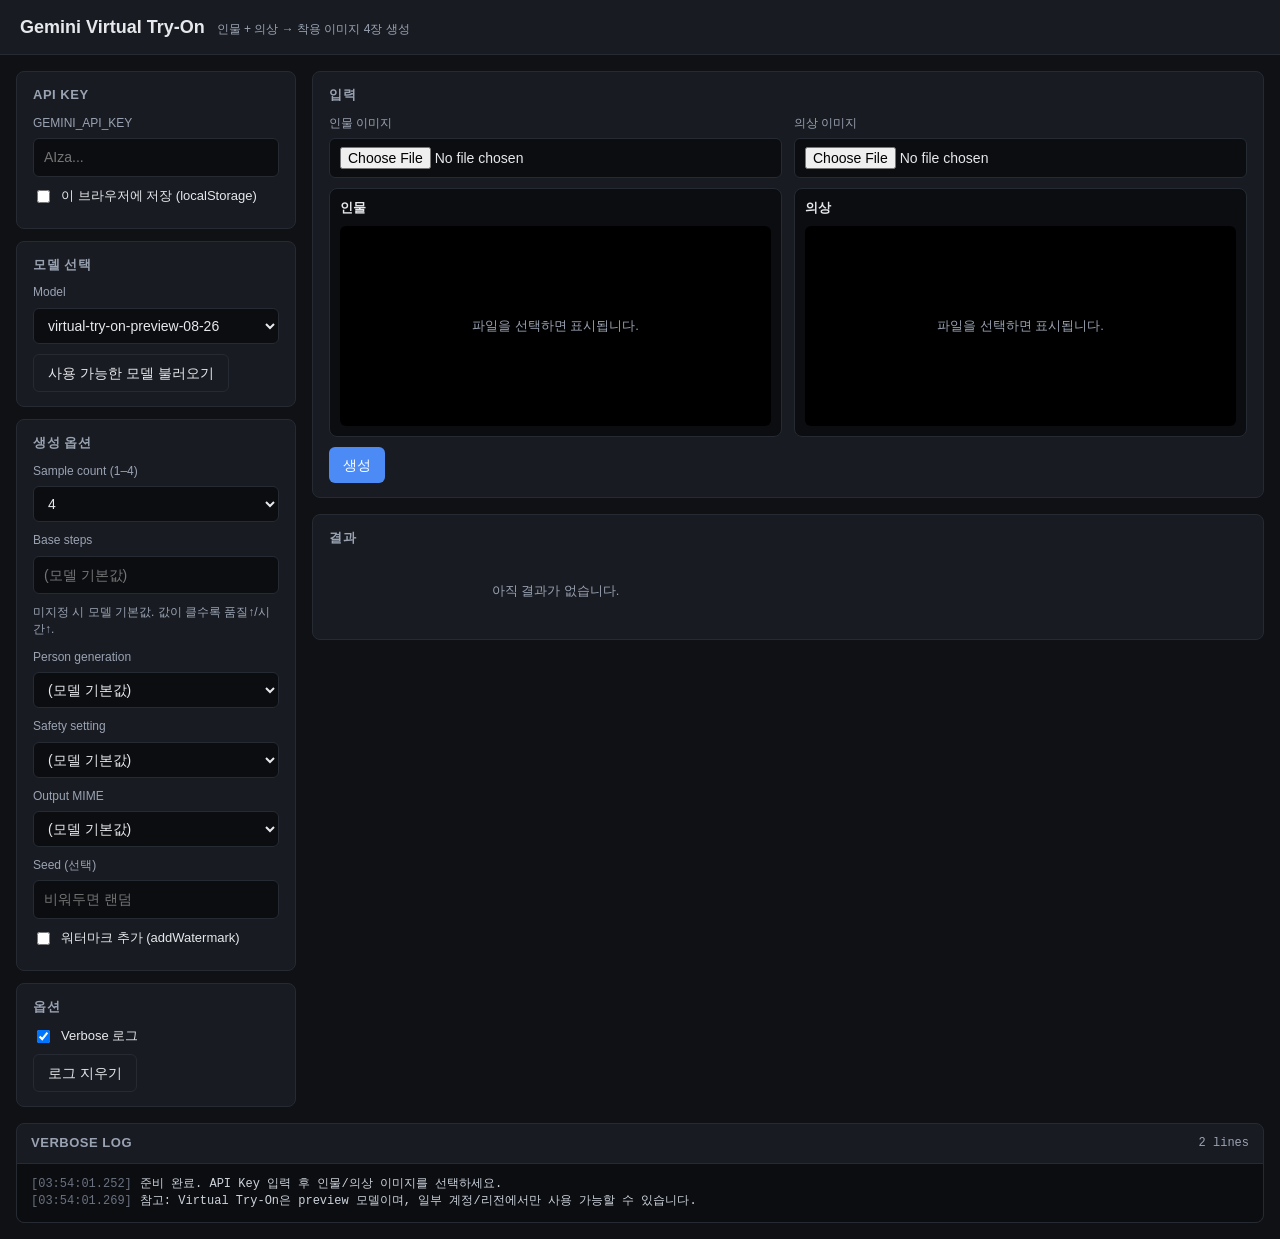
==== virtual_try_on_js/index.html @ f1c5b674 "Add virtual try-on static web sample 인물 사진과 의상 사진을 입력 받아 Gemini virtual-try-on 모델 (:predict 엔드포인트)을 " ====
<!doctype html>
<html lang="ko">
  <head>
    <meta charset="utf-8" />
    <meta name="viewport" content="width=device-width, initial-scale=1" />
    <title>Gemini Virtual Try-On</title>
    <link rel="stylesheet" href="style.css" />
  </head>
  <body>
    <header class="topbar">
      <h1>Gemini Virtual Try-On</h1>
      <span class="subtitle">인물 + 의상 → 착용 이미지 4장 생성</span>
    </header>

    <main class="layout">
      <aside class="sidebar">
        <section class="panel">
          <h2>API Key</h2>
          <label class="field">
            <span>GEMINI_API_KEY</span>
            <input
              id="apiKey"
              type="password"
              autocomplete="off"
              placeholder="AIza..."
            />
          </label>
          <label class="checkbox">
            <input id="rememberKey" type="checkbox" />
            <span>이 브라우저에 저장 (localStorage)</span>
          </label>
        </section>

        <section class="panel">
          <h2>모델 선택</h2>
          <label class="field">
            <span>Model</span>
            <select id="model">
              <option value="virtual-try-on-preview-08-26" selected>
                virtual-try-on-preview-08-26
              </option>
            </select>
          </label>
          <button id="listModelsBtn" type="button" class="secondary">
            사용 가능한 모델 불러오기
          </button>
        </section>

        <section class="panel">
          <h2>생성 옵션</h2>
          <label class="field">
            <span>Sample count (1–4)</span>
            <select id="sampleCount">
              <option value="1">1</option>
              <option value="2">2</option>
              <option value="3">3</option>
              <option value="4" selected>4</option>
            </select>
          </label>

          <label class="field">
            <span>Base steps</span>
            <input
              id="baseSteps"
              type="number"
              min="1"
              max="100"
              placeholder="(모델 기본값)"
            />
            <span class="hint">미지정 시 모델 기본값. 값이 클수록 품질↑/시간↑.</span>
          </label>

          <label class="field">
            <span>Person generation</span>
            <select id="personGeneration">
              <option value="">(모델 기본값)</option>
              <option value="allow_adult">allow_adult</option>
              <option value="allow_all">allow_all</option>
              <option value="dont_allow">dont_allow</option>
            </select>
          </label>

          <label class="field">
            <span>Safety setting</span>
            <select id="safetySetting">
              <option value="">(모델 기본값)</option>
              <option value="block_low_and_above">block_low_and_above</option>
              <option value="block_medium_and_above">block_medium_and_above</option>
              <option value="block_only_high">block_only_high</option>
              <option value="block_none">block_none</option>
            </select>
          </label>

          <label class="field">
            <span>Output MIME</span>
            <select id="outputMimeType">
              <option value="">(모델 기본값)</option>
              <option value="image/png">image/png</option>
              <option value="image/jpeg">image/jpeg</option>
            </select>
          </label>

          <label class="field">
            <span>Seed (선택)</span>
            <input id="seed" type="number" placeholder="비워두면 랜덤" />
          </label>

          <label class="checkbox">
            <input id="addWatermark" type="checkbox" />
            <span>워터마크 추가 (addWatermark)</span>
          </label>
        </section>

        <section class="panel">
          <h2>옵션</h2>
          <label class="checkbox">
            <input id="verbose" type="checkbox" checked />
            <span>Verbose 로그</span>
          </label>
          <button id="clearLogBtn" type="button" class="secondary">
            로그 지우기
          </button>
        </section>
      </aside>

      <section class="content">
        <form id="tryOnForm" class="panel form">
          <h2>입력</h2>
          <div class="input-grid">
            <label class="field">
              <span>인물 이미지</span>
              <input id="personFile" type="file" accept="image/*" required />
            </label>
            <label class="field">
              <span>의상 이미지</span>
              <input id="productFile" type="file" accept="image/*" required />
            </label>
          </div>

          <div class="image-grid two">
            <figure class="image-card">
              <figcaption>
                <strong>인물</strong>
                <span id="personInfo" class="meta"></span>
              </figcaption>
              <div class="image-wrap" id="personWrap">
                <p class="placeholder">파일을 선택하면 표시됩니다.</p>
              </div>
            </figure>
            <figure class="image-card">
              <figcaption>
                <strong>의상</strong>
                <span id="productInfo" class="meta"></span>
              </figcaption>
              <div class="image-wrap" id="productWrap">
                <p class="placeholder">파일을 선택하면 표시됩니다.</p>
              </div>
            </figure>
          </div>

          <div class="actions">
            <button id="submitBtn" type="submit">생성</button>
            <span id="status" class="status"></span>
          </div>
        </form>

        <section class="panel results">
          <h2>결과</h2>
          <div id="resultsGrid" class="image-grid four">
            <p class="placeholder">아직 결과가 없습니다.</p>
          </div>
        </section>
      </section>
    </main>

    <section class="logpanel">
      <header>
        <h2>Verbose Log</h2>
        <span id="logCount" class="meta"></span>
      </header>
      <pre id="log"></pre>
    </section>

    <script src="app.js"></script>
  </body>
</html>
---- virtual_try_on_js/style.css ----
:root {
  --bg: #0f1115;
  --panel: #181b22;
  --panel-border: #262a33;
  --text: #e6e8eb;
  --muted: #9aa3b2;
  --accent: #4c8bf5;
  --accent-hover: #6aa1ff;
  --danger: #e5484d;
  --ok: #2fbf71;
  --warn: #e0a93f;
  --code-bg: #0b0d11;
}

* {
  box-sizing: border-box;
}

html,
body {
  margin: 0;
  padding: 0;
  background: var(--bg);
  color: var(--text);
  font-family: -apple-system, BlinkMacSystemFont, "Segoe UI", Roboto, sans-serif;
  font-size: 14px;
  line-height: 1.45;
}

.topbar {
  display: flex;
  align-items: baseline;
  gap: 12px;
  padding: 14px 20px;
  border-bottom: 1px solid var(--panel-border);
  background: var(--panel);
}
.topbar h1 {
  margin: 0;
  font-size: 18px;
}
.subtitle {
  color: var(--muted);
  font-size: 12px;
}

.layout {
  display: grid;
  grid-template-columns: 280px 1fr;
  gap: 16px;
  padding: 16px;
}

.sidebar {
  display: flex;
  flex-direction: column;
  gap: 12px;
}

.content {
  display: flex;
  flex-direction: column;
  gap: 16px;
  min-width: 0;
}

.panel {
  background: var(--panel);
  border: 1px solid var(--panel-border);
  border-radius: 8px;
  padding: 14px 16px;
}
.panel h2 {
  margin: 0 0 10px 0;
  font-size: 13px;
  text-transform: uppercase;
  letter-spacing: 0.04em;
  color: var(--muted);
}

.field {
  display: flex;
  flex-direction: column;
  gap: 6px;
  margin-bottom: 10px;
}
.field > span {
  font-size: 12px;
  color: var(--muted);
}

input[type="text"],
input[type="password"],
input[type="number"],
input[type="file"],
select,
textarea {
  background: var(--code-bg);
  border: 1px solid var(--panel-border);
  border-radius: 6px;
  color: var(--text);
  padding: 8px 10px;
  font: inherit;
  width: 100%;
}
textarea {
  resize: vertical;
  font-family: inherit;
}
input:focus,
select:focus,
textarea:focus {
  outline: none;
  border-color: var(--accent);
}

.checkbox {
  display: flex;
  align-items: center;
  gap: 8px;
  font-size: 13px;
  margin-bottom: 8px;
}
.checkbox input {
  width: auto;
}

button,
a.secondary {
  background: var(--accent);
  color: white;
  border: none;
  border-radius: 6px;
  padding: 8px 14px;
  font: inherit;
  cursor: pointer;
  text-decoration: none;
  display: inline-block;
}
button:hover {
  background: var(--accent-hover);
}
button:disabled {
  opacity: 0.5;
  cursor: not-allowed;
}
button.secondary,
a.secondary {
  background: transparent;
  border: 1px solid var(--panel-border);
  color: var(--text);
}
button.secondary:hover,
a.secondary:hover {
  border-color: var(--accent);
}

.hint {
  color: var(--muted);
  font-size: 12px;
  margin: 4px 0 0 0;
}

.form .actions {
  display: flex;
  align-items: center;
  gap: 12px;
  margin-top: 10px;
}
.status {
  color: var(--muted);
  font-size: 12px;
}
.status.error {
  color: var(--danger);
}
.status.ok {
  color: var(--ok);
}
.status.warn {
  color: var(--warn);
}

.input-grid {
  display: grid;
  grid-template-columns: 1fr 1fr;
  gap: 12px;
}
@media (max-width: 700px) {
  .input-grid {
    grid-template-columns: 1fr;
  }
}

.image-grid {
  display: grid;
  gap: 12px;
}
.image-grid.two {
  grid-template-columns: 1fr 1fr;
}
.image-grid.four {
  grid-template-columns: repeat(2, 1fr);
}
@media (max-width: 900px) {
  .image-grid.two,
  .image-grid.four {
    grid-template-columns: 1fr;
  }
  .layout {
    grid-template-columns: 1fr;
  }
}

.image-card {
  margin: 0;
  display: flex;
  flex-direction: column;
  gap: 8px;
  background: var(--code-bg);
  border: 1px solid var(--panel-border);
  border-radius: 8px;
  padding: 10px;
}
.image-card figcaption {
  display: flex;
  justify-content: space-between;
  align-items: baseline;
  gap: 8px;
  font-size: 13px;
}
.meta {
  color: var(--muted);
  font-size: 12px;
  font-family: ui-monospace, SFMono-Regular, Menlo, Consolas, monospace;
}
.image-wrap {
  display: flex;
  align-items: center;
  justify-content: center;
  min-height: 200px;
  background: #000;
  border-radius: 6px;
  overflow: hidden;
}
.image-wrap img {
  max-width: 100%;
  max-height: 480px;
  display: block;
}
.placeholder {
  color: var(--muted);
  font-size: 13px;
  padding: 24px;
  text-align: center;
  margin: 0;
}
.download-row {
  display: flex;
  justify-content: flex-end;
}

.logpanel {
  margin: 0 16px 16px;
  background: var(--panel);
  border: 1px solid var(--panel-border);
  border-radius: 8px;
}
.logpanel header {
  display: flex;
  justify-content: space-between;
  align-items: center;
  padding: 10px 14px;
  border-bottom: 1px solid var(--panel-border);
}
.logpanel h2 {
  margin: 0;
  font-size: 13px;
  text-transform: uppercase;
  letter-spacing: 0.04em;
  color: var(--muted);
}
.logpanel pre {
  margin: 0;
  padding: 12px 14px;
  max-height: 260px;
  overflow: auto;
  font-family: ui-monospace, SFMono-Regular, Menlo, Consolas, monospace;
  font-size: 12px;
  white-space: pre-wrap;
  word-break: break-word;
  background: var(--code-bg);
  border-radius: 0 0 8px 8px;
  color: #cdd3dc;
}
.log-line {
  display: block;
}
.log-line.info {
  color: #cdd3dc;
}
.log-line.verbose {
  color: #9aa3b2;
}
.log-line.error {
  color: var(--danger);
}
.log-line.ok {
  color: var(--ok);
}
.log-line.warn {
  color: var(--warn);
}
.log-line .ts {
  color: #6b7280;
  margin-right: 8px;
}
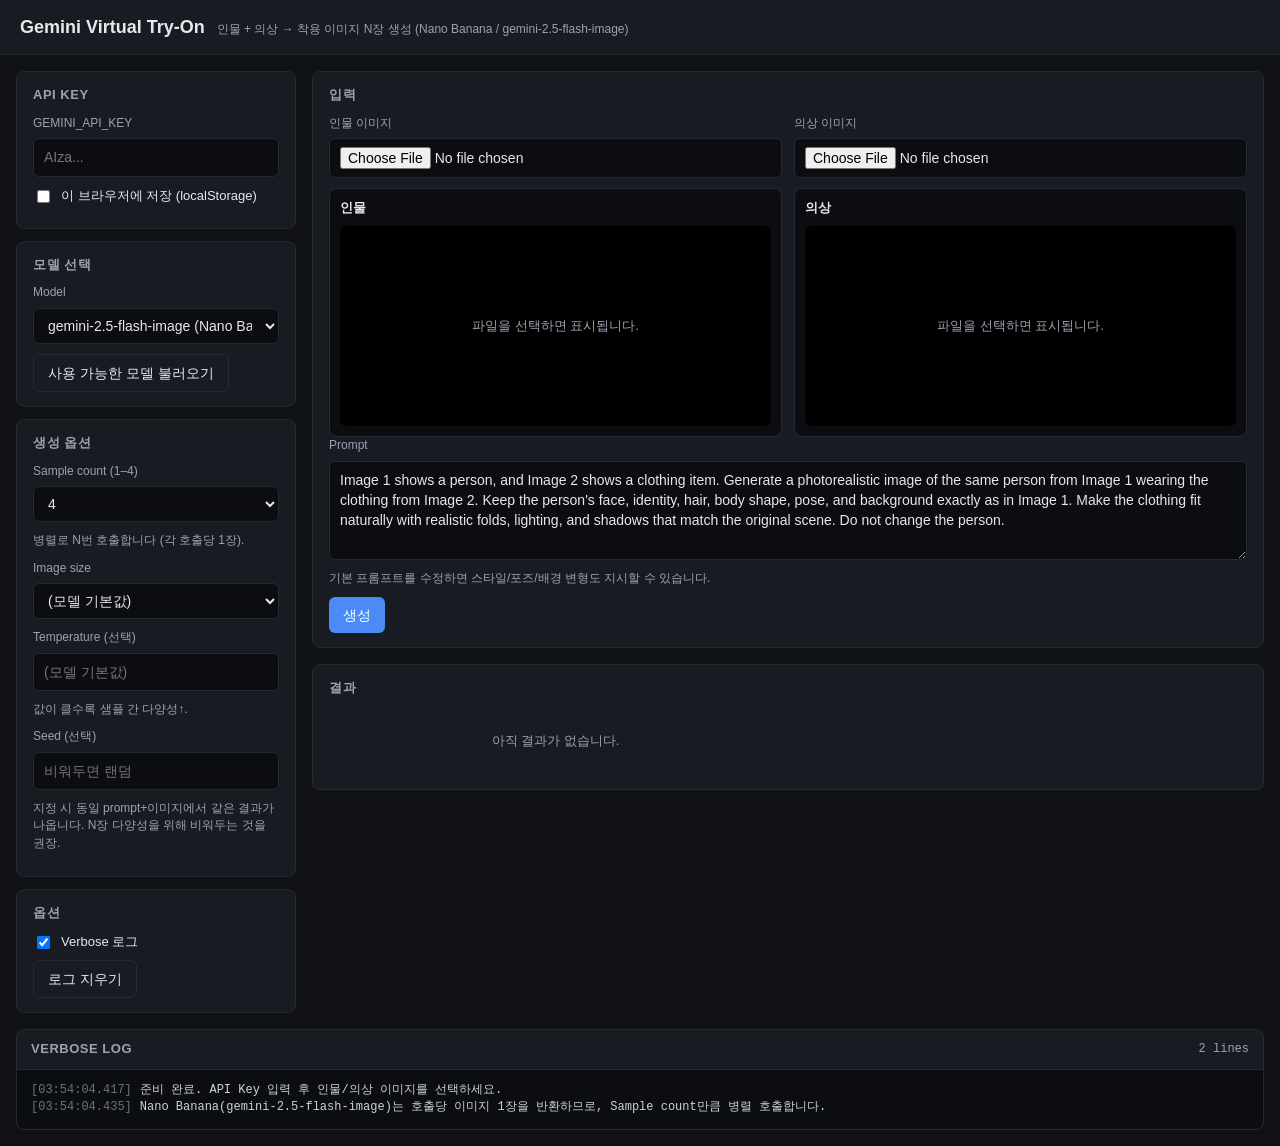
==== commit 2a2bf130: "Switch virtual try-on to Nano Banana (gemini-2.5-flash-image) Vertex AI 전용 virtual-try-on-preview-* " ====
--- a/virtual_try_on_js/index.html
+++ b/virtual_try_on_js/index.html
@@ -3,13 +3,15 @@
   <head>
     <meta charset="utf-8" />
     <meta name="viewport" content="width=device-width, initial-scale=1" />
-    <title>Gemini Virtual Try-On</title>
+    <title>Gemini Virtual Try-On (Nano Banana)</title>
     <link rel="stylesheet" href="style.css" />
   </head>
   <body>
     <header class="topbar">
       <h1>Gemini Virtual Try-On</h1>
-      <span class="subtitle">인물 + 의상 → 착용 이미지 4장 생성</span>
+      <span class="subtitle">
+        인물 + 의상 → 착용 이미지 N장 생성 (Nano Banana / gemini-2.5-flash-image)
+      </span>
     </header>
 
     <main class="layout">
@@ -36,8 +38,11 @@
           <label class="field">
             <span>Model</span>
             <select id="model">
-              <option value="virtual-try-on-preview-08-26" selected>
-                virtual-try-on-preview-08-26
+              <option value="gemini-2.5-flash-image" selected>
+                gemini-2.5-flash-image (Nano Banana)
+              </option>
+              <option value="gemini-2.5-flash-image-preview">
+                gemini-2.5-flash-image-preview
               </option>
             </select>
           </label>
@@ -56,58 +61,39 @@
               <option value="3">3</option>
               <option value="4" selected>4</option>
             </select>
+            <span class="hint">병렬로 N번 호출합니다 (각 호출당 1장).</span>
           </label>
 
           <label class="field">
-            <span>Base steps</span>
-            <input
-              id="baseSteps"
-              type="number"
-              min="1"
-              max="100"
-              placeholder="(모델 기본값)"
-            />
-            <span class="hint">미지정 시 모델 기본값. 값이 클수록 품질↑/시간↑.</span>
-          </label>
-
-          <label class="field">
-            <span>Person generation</span>
-            <select id="personGeneration">
+            <span>Image size</span>
+            <select id="imageSize">
               <option value="">(모델 기본값)</option>
-              <option value="allow_adult">allow_adult</option>
-              <option value="allow_all">allow_all</option>
-              <option value="dont_allow">dont_allow</option>
+              <option value="1K">1K</option>
+              <option value="2K">2K</option>
+              <option value="4K">4K</option>
             </select>
           </label>
 
           <label class="field">
-            <span>Safety setting</span>
-            <select id="safetySetting">
-              <option value="">(모델 기본값)</option>
-              <option value="block_low_and_above">block_low_and_above</option>
-              <option value="block_medium_and_above">block_medium_and_above</option>
-              <option value="block_only_high">block_only_high</option>
-              <option value="block_none">block_none</option>
-            </select>
-          </label>
-
-          <label class="field">
-            <span>Output MIME</span>
-            <select id="outputMimeType">
-              <option value="">(모델 기본값)</option>
-              <option value="image/png">image/png</option>
-              <option value="image/jpeg">image/jpeg</option>
-            </select>
+            <span>Temperature (선택)</span>
+            <input
+              id="temperature"
+              type="number"
+              step="0.05"
+              min="0"
+              max="2"
+              placeholder="(모델 기본값)"
+            />
+            <span class="hint">값이 클수록 샘플 간 다양성↑.</span>
           </label>
 
           <label class="field">
             <span>Seed (선택)</span>
             <input id="seed" type="number" placeholder="비워두면 랜덤" />
-          </label>
-
-          <label class="checkbox">
-            <input id="addWatermark" type="checkbox" />
-            <span>워터마크 추가 (addWatermark)</span>
+            <span class="hint">
+              지정 시 동일 prompt+이미지에서 같은 결과가 나옵니다.
+              N장 다양성을 위해 비워두는 것을 권장.
+            </span>
           </label>
         </section>
 
@@ -158,6 +144,15 @@
             </figure>
           </div>
 
+          <label class="field">
+            <span>Prompt</span>
+            <textarea
+              id="prompt"
+              rows="4"
+            >Image 1 shows a person, and Image 2 shows a clothing item. Generate a photorealistic image of the same person from Image 1 wearing the clothing from Image 2. Keep the person's face, identity, hair, body shape, pose, and background exactly as in Image 1. Make the clothing fit naturally with realistic folds, lighting, and shadows that match the original scene. Do not change the person.</textarea>
+            <span class="hint">기본 프롬프트를 수정하면 스타일/포즈/배경 변형도 지시할 수 있습니다.</span>
+          </label>
+
           <div class="actions">
             <button id="submitBtn" type="submit">생성</button>
             <span id="status" class="status"></span>
